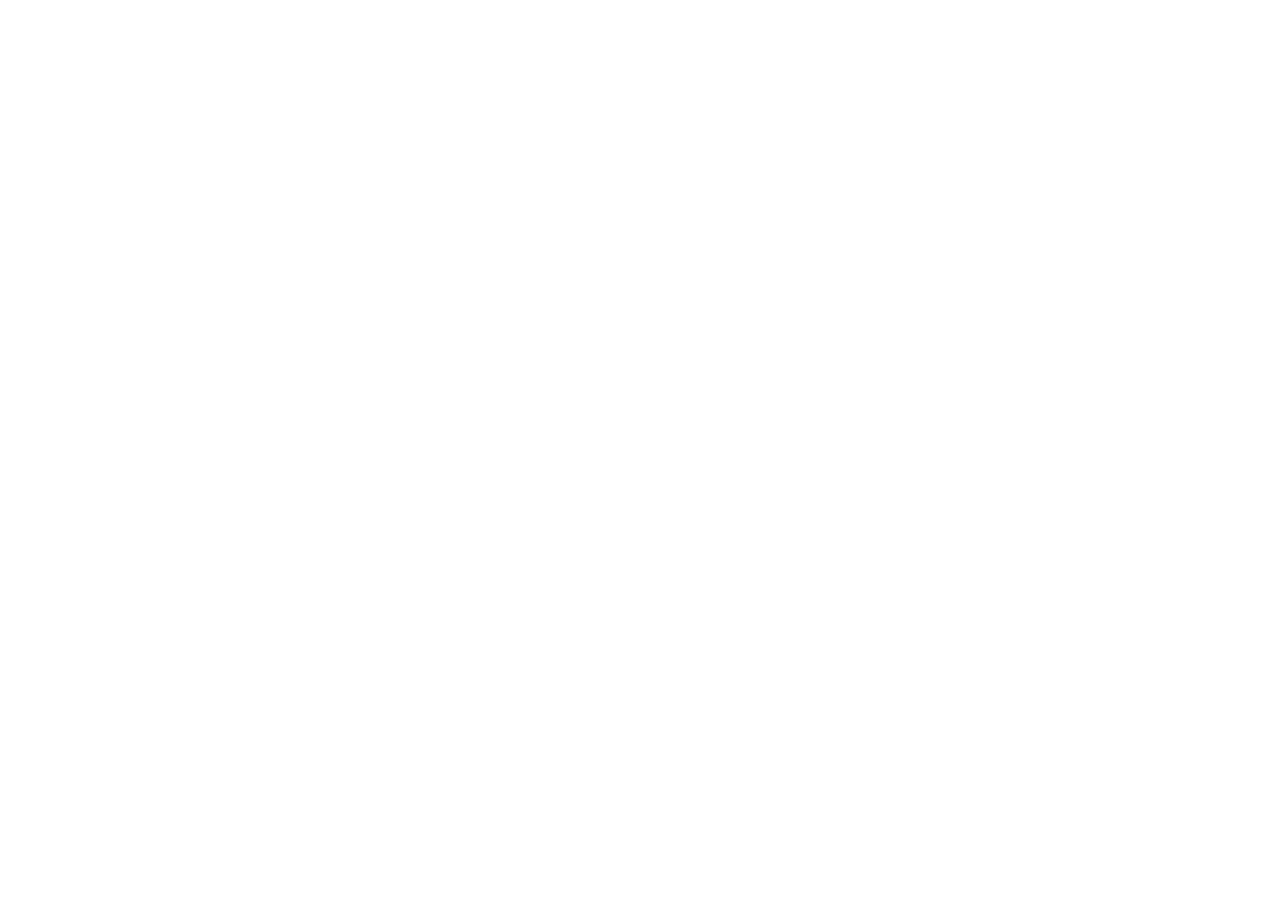
==== clients.html @ a1cd2aa8 "Добавлены классы для элементов в html структуре" ====
<!DOCTYPE html>
<html lang="en">
<head>
    <meta charset="UTF-8">
    <title>Title</title>

    <link rel="stylesheet" href="fonts/stylesheet.css">
    <link rel="stylesheet" href="fonts/icomoon/style.css">
    <link rel="stylesheet" href="css/style.css">
</head>
<body>

</body>
</html>
---- fonts/stylesheet.css ----
@font-face {
    font-family: 'Open Sans';
    src: url('OpenSans-Italic.eot');
    src: url('OpenSans-Italic.eot?#iefix') format('embedded-opentype'),
        url('OpenSans-Italic.woff') format('woff'),
        url('OpenSans-Italic.ttf') format('truetype'),
        url('OpenSans-Italic.svg#OpenSans-Italic') format('svg');
    font-weight: normal;
    font-style: italic;
}

@font-face {
    font-family: 'Open Sans';
    src: url('OpenSans-Semibold.eot');
    src: url('OpenSans-Semibold.eot?#iefix') format('embedded-opentype'),
        url('OpenSans-Semibold.woff') format('woff'),
        url('OpenSans-Semibold.ttf') format('truetype'),
        url('OpenSans-Semibold.svg#OpenSans-Semibold') format('svg');
    font-weight: 600;
    font-style: normal;
}

@font-face {
    font-family: 'Open Sans';
    src: url('OpenSans-Bold.eot');
    src: url('OpenSans-Bold.eot?#iefix') format('embedded-opentype'),
        url('OpenSans-Bold.woff') format('woff'),
        url('OpenSans-Bold.ttf') format('truetype'),
        url('OpenSans-Bold.svg#OpenSans-Bold') format('svg');
    font-weight: bold;
    font-style: normal;
}

@font-face {
    font-family: 'Open Sans';
    src: url('OpenSans.eot');
    src: url('OpenSans.eot?#iefix') format('embedded-opentype'),
        url('OpenSans.woff') format('woff'),
        url('OpenSans.ttf') format('truetype'),
        url('OpenSans.svg#OpenSans') format('svg');
    font-weight: normal;
    font-style: normal;
}
---- fonts/icomoon/style.css ----
@font-face {
  font-family: 'icomoon';
  src:  url('fonts/icomoon.eot?gb88lq');
  src:  url('fonts/icomoon.eot?gb88lq#iefix') format('embedded-opentype'),
    url('fonts/icomoon.ttf?gb88lq') format('truetype'),
    url('fonts/icomoon.woff?gb88lq') format('woff'),
    url('fonts/icomoon.svg?gb88lq#icomoon') format('svg');
  font-weight: normal;
  font-style: normal;
}

[class^="icon-"], [class*=" icon-"] {
  /* use !important to prevent issues with browser extensions that change fonts */
  font-family: 'icomoon' !important;
  speak: none;
  font-style: normal;
  font-weight: normal;
  font-variant: normal;
  text-transform: none;
  line-height: 1;

  /* Better Font Rendering =========== */
  -webkit-font-smoothing: antialiased;
  -moz-osx-font-smoothing: grayscale;
}

.icon-user:before {
  content: "\e900";
}
.icon-phone:before {
  content: "\e942";
}
.icon-facebook:before {
  content: "\ea91";
}
.icon-twitter:before {
  content: "\ea96";
}
.icon-vk:before {
  content: "\ea98";
}
---- css/style.css ----
* {
    box-sizing: border-box;
}

body {
    margin: 0 auto;
    font-family: "Open Sans";
}

h1, h2, h3, h4, h5, h6, p{
    margin: 0;
}

ul{
    margin: 0;
    padding: 0;
    list-style-type: none;
}

.container{
    width: 1010px;
    margin: 0 auto;
    padding: 0 15px;
}
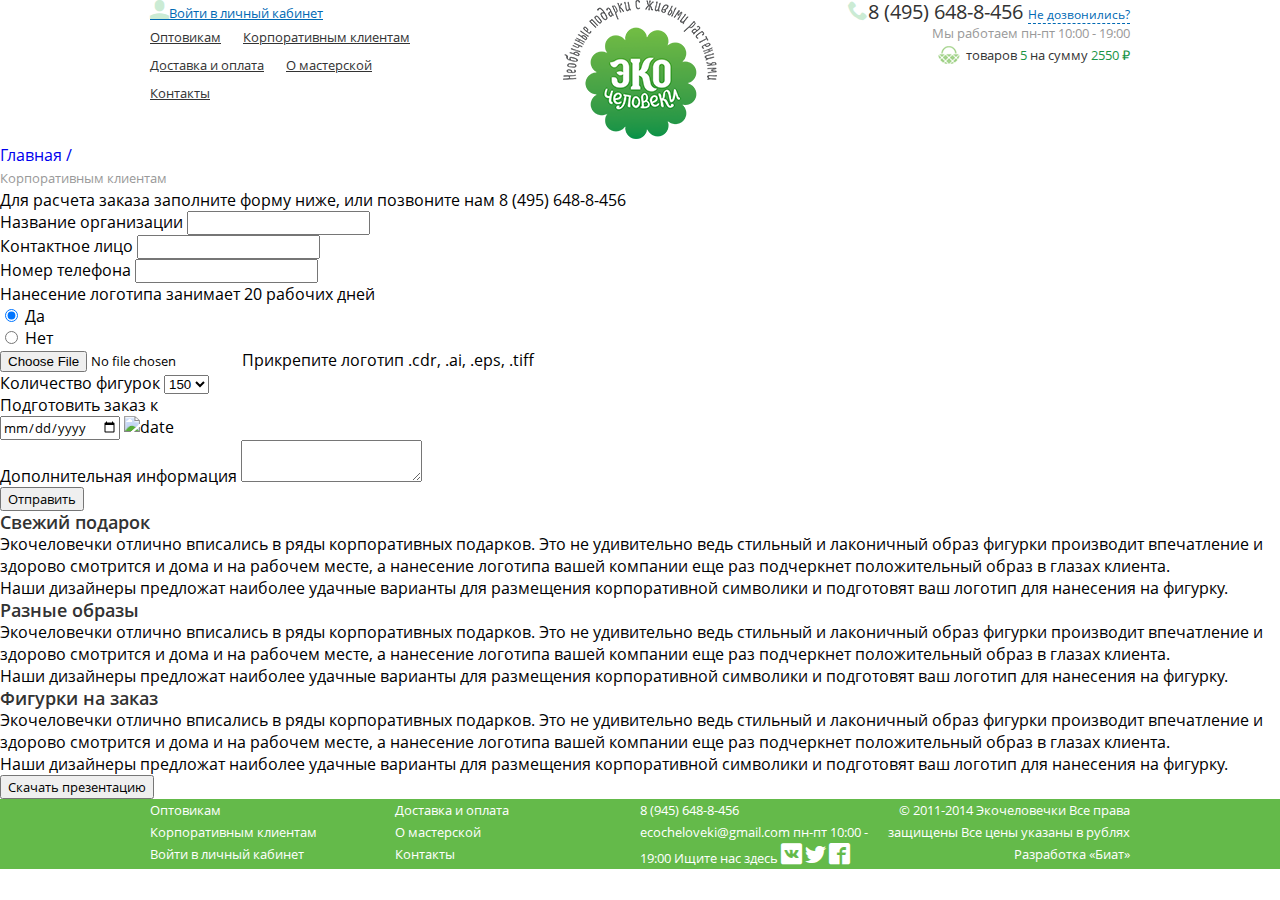
==== commit 0fa7544f: "Создал html-структуру для страниц order.html и client.html" ====
--- a/clients.html
+++ b/clients.html
@@ -9,6 +9,167 @@
     <link rel="stylesheet" href="css/style.css">
 </head>
 <body>
-
+<header>
+    <div class="container">
+        <div class="table">
+            <div class="left">
+                <a href="#" class="login"><span class="icon-user"></span>Войти в личный кабинет</a>
+                <ul class="menu">
+                    <li><a href="#">Оптовикам</a></li>
+                    <li><a href="#">Корпоративным клиентам</a></li>
+                    <li><a href="#">Доставка и оплата</a></li>
+                    <li><a href="#">О мастерской</a></li>
+                    <li><a href="#">Контакты</a></li>
+                </ul>
+            </div>
+            <div class="logo invisLink">
+                <img src="img/png/logo.png" alt="#">
+                <a href="#">Главная</a>
+            </div>
+            <div class="right">
+                <a href="tel:8(495)648-8-456" class="phone">
+                    <span class="icon-phone"></span>8 (495) 648-8-456
+                </a>
+                <a href="#" class="callback">Не дозвонились?</a>
+                <p class="timing"> Мы работаем пн-пт
+                    10:00 - 19:00
+                </p>
+                <a href="#" class="basket" style="background-image: url(img/png/basket_small.png);">товаров
+                    <span>5</span> на сумму <span>2550 ₽</span></a>
+            </div>
+        </div>
+    </div>
+</header>
+<div class="content">
+    <ul class="breadcrumbs">
+        <li><a href="#">Главная / </a></li>
+        <li><span>Корпоративным клиентам</span></li>
+    </ul>
+    <div class="clientWrap cfix">
+        <div class="left">
+            <p>Для расчета заказа заполните форму ниже,
+                или позвоните нам 8 (495) 648-8-456</p>
+            <div class="formClient">
+                <form action="#">
+                    <div>
+                        <label for="orgName">Название организации</label>
+                        <input type="text" name="orgName" id="orgName">
+                    </div>
+                    <div>
+                        <label for="contact">Контактное лицо</label>
+                        <input type="text" name="contact" id="contact">
+                    </div>
+                    <div>
+                        <label for="phoneNum">Номер телефона</label>
+                        <input type="text" name="phoneNum" id="phoneNum">
+                    </div>
+                    <div class="cfix">
+                        <div>
+                            <span>Нанесение логотипа</span>
+                            <span>занимает 20 рабочих дней</span>
+                        </div>
+                        <ul>
+                            <li>
+                                <input class="radioBtn" type="radio" name="logoOn" id="logoOn1" checked>
+                                <label for="logoOn1">Да</label>
+                            </li>
+                            <li>
+                                <input class="radioBtn" type="radio" name="logoOn" id="logoOn2">
+                                <label for="logoOn2">Нет</label>
+                            </li>
+                        </ul>
+                        <div>
+                            <input type="file" name="addLogo" id="addLogo">
+                            <label for="addLogo">Прикрепите логотип</label>
+                            <span class="signature">.cdr, .ai, .eps, .tiff</span>
+                        </div>
+                        <div>
+                            <label for="howMuch">Количество фигурок</label>
+                            <select name="howMuch" id="howMuch">
+                                <option value="150">150</option>
+                            </select>
+                        </div>
+                        <div>
+                            <label for="date">Подготовить заказ к</label>
+                            <div>
+                                <input type="date" name="date" id="date">
+                                <img src="" alt="date">
+                            </div>
+                        </div>
+                        <div>
+                            <label for="moreInfo">Дополнительная информация</label>
+                            <textarea name="moreInfo" id="moreInfo"></textarea>
+                        </div>
+                        <button>Отправить</button>
+                    </div>
+                </form>
+            </div>
+        </div>
+        <div class="right">
+            <div>
+                <h3>Свежий подарок</h3>
+                <p>Экочеловечки отлично вписались в ряды корпоративных подарков. Это не удивительно ведь стильный и
+                    лаконичный образ фигурки производит впечатление и здорово смотрится и дома и на рабочем месте, а
+                    нанесение логотипа вашей компании еще раз подчеркнет положительный образ в глазах клиента.</p>
+                <p>Наши дизайнеры предложат наиболее удачные варианты для размещения корпоративной символики и
+                    подготовят ваш логотип для нанесения на фигурку.</p>
+            </div>
+            <div>
+                <h3>Разные образы</h3>
+                <p>Экочеловечки отлично вписались в ряды корпоративных подарков. Это не удивительно ведь стильный и
+                    лаконичный образ фигурки производит впечатление и здорово смотрится и дома и на рабочем месте, а
+                    нанесение логотипа вашей компании еще раз подчеркнет положительный образ в глазах клиента.</p>
+                <p>Наши дизайнеры предложат наиболее удачные варианты для размещения корпоративной символики и
+                    подготовят ваш логотип для нанесения на фигурку.</p>
+            </div>
+            <div>
+                <h3>Фигурки на заказ</h3>
+                <p>Экочеловечки отлично вписались в ряды корпоративных подарков. Это не удивительно ведь стильный и
+                    лаконичный образ фигурки производит впечатление и здорово смотрится и дома и на рабочем месте, а
+                    нанесение логотипа вашей компании еще раз подчеркнет положительный образ в глазах клиента.</p>
+                <p>Наши дизайнеры предложат наиболее удачные варианты для размещения корпоративной символики и
+                    подготовят ваш логотип для нанесения на фигурку.</p>
+            </div>
+            <button>Скачать презентацию</button>
+        </div>
+    </div>
+</div>
+<footer>
+    <div class="container">
+        <div class="footWrap clear">
+            <ul class="footMenu clear">
+                <li class="col">
+                    <ul>
+                        <li><a href="#">Оптовикам</a></li>
+                        <li><a href="#">Корпоративным клиентам</a></li>
+                        <li><a href="#">Войти в личный кабинет</a></li>
+                    </ul>
+                </li>
+                <li class="col">
+                    <ul>
+                        <li><a href="#">Доставка и оплата</a></li>
+                        <li><a href="#">О мастерской</a></li>
+                        <li><a href="#">Контакты</a></li>
+                    </ul>
+                </li>
+            </ul>
+            <div class="contacts">
+                <a href="tel:8(495)648-8-456">8 (945) 648-8-456</a>
+                <a href="mailto:ecocheloveki@gmail.com">ecocheloveki@gmail.com</a>
+                <span>пн-пт 10:00 - 19:00</span>
+                <span>Ищите нас здесь</span>
+                <a href="#" class="icon-vk socLink"></a>
+                <a href="#" class="icon-twitter socLink"></a>
+                <a href="#" class="icon-facebook socLink"></a>
+            </div>
+            <div class="copyright">
+                <span>© 2011-2014 Экочеловечки</span>
+                <span>Все права защищены</span>
+                <span>Все цены указаны в рублях</span>
+                <span>Разработка <a href="#">«Биат»</a></span>
+            </div>
+        </div>
+    </div>
+</footer>
 </body>
 </html>--- a/css/style.css
+++ b/css/style.css
@@ -4,6 +4,10 @@
 
 body {
     margin: 0 auto;
+    font-family: "Open Sans";
+}
+
+input, textarea, button{
     font-family: "Open Sans";
 }
 
@@ -21,4 +25,471 @@
     width: 1010px;
     margin: 0 auto;
     padding: 0 15px;
-}+}
+
+.invisLink{
+    position: relative;
+    z-index: 1;
+}
+
+.invisLink > a{
+    display: block;
+    position: absolute;
+    left: 0px;
+    top: 0px;
+    width: 100%;
+    height: 100%;
+    z-index: 7;
+    overflow: hidden;
+    text-indent: 200%;
+    white-space: nowrap;
+}
+
+.clear::after{
+    content: "";
+    display: block;
+    clear: both;
+}
+
+header .table{
+    display: table;
+    width: 100%;
+}
+
+header .left,
+header .logo,
+header .right{
+    display: table-cell;
+    width: 33.3333%;
+    vertical-align: top;
+}
+
+header .left{
+    text-align: left;
+    padding-right: 20px;
+}
+
+header .logo{
+    text-align: center;
+}
+
+header .right{
+    text-align: right;
+}
+
+
+header .login{
+    font-size: 13px;
+    line-height: 19px;
+    color: #0069b4;
+}
+
+header .menu a{
+    font-size: 13px;
+    line-height: 28px;
+    color: #333333;
+}
+
+header .menu li{
+    display: inline-block;
+    margin-right: 18px;
+}
+
+header .phone{
+    font-size: 20px;
+    line-height: 20px;
+    color: #333333;
+    text-decoration: none;
+}
+
+header .callback{
+    font-size: 12px;
+    line-height: 16px;
+    text-decoration: none;
+    color: #0069b4;
+    border-bottom: 1px dashed #0069b4;
+}
+
+header p.timing{
+    font-size: 13px;
+    line-height: 19px;
+    color: #999999;
+}
+
+header .basket{
+    font-size: 13px;
+    line-height: 22px;
+    color: #333333;
+    text-decoration: none;
+    display: inline-block;
+    padding-left: 28px;
+    background-repeat: no-repeat;
+    background-position: left center;
+}
+
+header .basket span{
+    color: #1a9547;
+}
+
+header [class*="icon"]{
+    color: #cbebd4;
+}
+
+header .login [class*="icon"]{
+    font-size: 19px;
+}
+
+header .phone [class*="icon"]{
+    font-size: 20px;
+}
+
+.sale{
+    height: 360px;
+    width: 305px;
+}
+
+.slider{
+    height: 360px;
+    width: 640px;
+}
+
+.banner > div{
+    background-repeat: no-repeat;
+    background-size: cover;
+    background-position: center;
+}
+
+.advantages{
+    width: calc(100% - 320px);
+    float: left;
+}
+
+.banner{
+    display: flex;
+    justify-content: space-between;
+}
+
+.advantages .item{
+    width: 25%;
+    float: left;
+}
+
+.advantages .item span{
+    font-size: 14px;
+    font-weight: bold;
+    line-height: 17px;
+    color: #333333;
+    display: block;
+}
+
+.advantages .item p{
+    font-size: 12px;
+    line-height: 14px;
+    color: #666666;
+}
+
+.subscribe{
+    background-color: #64b94a;
+    width: 320px;
+    float: left;
+    padding: 20px;
+}
+
+.subscribe label{
+    font-size: 16px;
+    color: #ffffff;
+}
+
+.subscribe input{
+    font-size: 13px;
+    line-height: 37px;
+    color: #999999;
+    width: 100%;
+    border: none;
+}
+
+.subscribe button{
+    font-size: 13px;
+    line-height: 37px;
+    text-align: center;
+    width: 190px;
+    background-color: #259c47;
+    color: #ffffff;
+    border: none;
+    vertical-align: middle;
+    display: table-cell;
+}
+
+.subscribe .wrap span{
+    font-size: 12px;
+    color: rgba(255,255,255,0.5);
+    display: table-cell;
+    vertical-align: middle;
+    padding-left: 17px;
+}
+
+.subscribe .wrap{
+    display: table;
+    width: 100%;
+}
+
+.filter li{
+    font-size: 13px;
+    line-height: 16px;
+    border-bottom: 1px dashed #666666;
+    display: inline-block;
+}
+
+.filter li + li{
+    margin-left: 20px;
+}
+
+.filter li a{
+    text-decoration: none;
+    color: #666666;
+}
+
+.cards{
+    display: grid;
+    grid-template-columns: repeat(4, 1fr);
+    grid-gap: 30px;
+}
+
+.card{
+    position: relative;
+    border-bottom: 1px solid #e4e4e4;
+}
+
+.status{
+    position: absolute;
+    display: block;
+    top: -3px;
+    left: -3px;
+    width: 43px;
+    font-size: 13px;
+    line-height: 20px;
+    text-align: center;
+}
+
+.status.hit{
+    background-color: #6eddcc;
+}
+
+.status.discount{
+    background-color: #ffed03;
+}
+
+.status.new{
+    background-color: #78ec71;
+}
+
+.card .img{
+    width: 220px;
+    height: 220px;
+    -webkit-background-size: cover;
+    background-size: cover;
+    background-repeat: no-repeat;
+    background-position: center;
+}
+
+.card .title{
+    font-size: 15px;
+    line-height: 22px;
+    color: #333333;
+    display: block;
+}
+
+.card .content{
+    min-height: 110px;
+    position: relative;
+}
+
+.card .content .buy{
+    position: absolute;
+    bottom: 10px;
+    left: 0px;
+    width: 100%;
+}
+
+.card a{
+    font-size: 15px;
+    line-height: 22px;
+    color: #0069b4;
+}
+
+.card .price{
+    font-size: 20px;
+    font-weight: 600;
+    line-height: 30px;
+    color: #333333;
+    display: inline-block;
+    vertical-align: top;
+}
+
+.card .price .old{
+    font-size: 14px;
+    font-weight: normal;
+    line-height: 25px;
+    text-decoration: line-through;
+    color: #666666;
+    display: inline-block;
+    vertical-align: top;
+}
+
+.card button{
+    font-size: 14px;
+    line-height: 32px;
+    text-align: center;
+    color: #ffffff;
+    width: 100px;
+    background-color: #ff7200;
+    border: none;
+    display: block;
+    float: right;
+}
+
+.widgets h1{
+    font-size: 18px;
+    font-weight: 600;
+    line-height: 22px;
+    text-align: center;
+    color: #666666;
+}
+
+.widgets .wrap{
+    display: flex;
+    justify-content: space-between;
+}
+
+.socialItem:first-child,
+.socialItem:last-child{
+    width: 290px;
+    height: 400px;
+}
+
+.socialItem:nth-child(2){
+    width: 350px;
+    height: 400px;
+}
+
+.socialItem{
+    -webkit-background-size: cover;
+    background-size: cover;
+    background-repeat: no-repeat;
+    background-position: center;
+}
+
+.info .tabs li{
+    display: inline-block;
+    padding: 0px 15px;
+}
+
+.tabs li a{
+    font-size: 14px;
+    text-decoration: none;
+    line-height: 45px;
+    color: #999999;
+}
+
+.info .content{
+    font-size: 12px;
+    line-height: 18px;
+    color: #333333;
+}
+
+.info .title{
+    text-transform: uppercase;
+}
+
+footer{
+    font-size: 13px;
+    line-height: 22px;
+    color: #ffffff;
+    background-color: #64ba4a;
+}
+
+footer .footMenu{
+    width: 50%;
+    float: left;
+}
+
+.footMenu .col{
+    width: 50%;
+    float: left;
+}
+
+footer .contacts{
+    width: 25%;
+    float: left;
+}
+
+footer .copyright{
+    width: 25%;
+    float: left;
+    text-align: right;
+}
+
+footer a{
+    text-decoration: none;
+    color: #ffffff;
+}
+
+footer a.socLink{
+    font-size: 21px;
+}
+
+.content .breadcrumbs span{
+    font-size: 13px;
+    line-height: 22px;
+    color: #999999;
+    font-weight: normal;
+}
+
+.content .breadcrumbs a{
+    text-decoration: none;
+}
+
+.content h2{
+    font-size: 25px;
+    line-height: 22px;
+    font-weight: 600;
+    color: #333333;
+}
+
+.content h3{
+    font-size: 18px;
+    line-height: 22px;
+    font-weight: 600;
+    color: #333333;
+}
+
+.content > span{
+    font-size: 12px;
+    line-height: 22px;
+    font-weight: normal;
+    color: #aaaaaa;
+}
+
+.content > p{
+    font-size: 13px;
+    line-height: 19px;
+    font-weight: normal;
+    color: #333333;
+}
+
+.content > a{
+    font-size: 13px;
+    line-height: 22px;
+    color: #0069b4;
+}
+
+.content .field{
+    width: 980px;
+    height: 210px;
+    -webkit-background-size: cover;
+    background-size: cover;
+    background-repeat: no-repeat;
+    background-position: center;
+    background-color: #b3b3b3;
+}
+
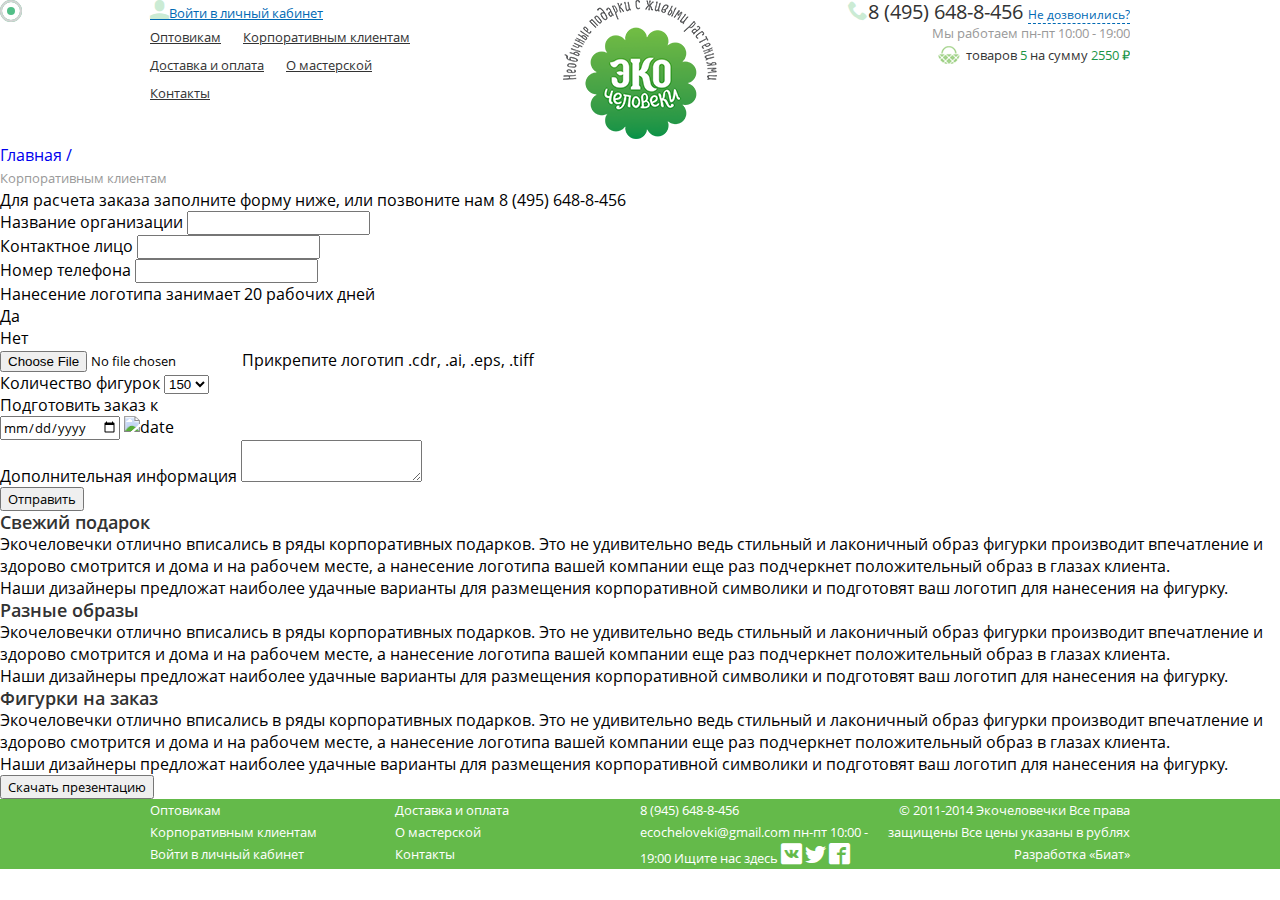
==== commit d691a0e1: "Подключили файл JS" ====
--- a/clients.html
+++ b/clients.html
@@ -7,6 +7,9 @@
     <link rel="stylesheet" href="fonts/stylesheet.css">
     <link rel="stylesheet" href="fonts/icomoon/style.css">
     <link rel="stylesheet" href="css/style.css">
+
+    <script type="text/javascript" src="JS/jquery-3.3.1.min.js"></script>
+    <script type="text/javascript" src="JS/script.js"></script>
 </head>
 <body>
 <header>
--- a/css/style.css
+++ b/css/style.css
@@ -1,4 +1,6 @@
-* {
+*,
+*::before,
+*::after{
     box-sizing: border-box;
 }
 
@@ -45,6 +47,10 @@
     white-space: nowrap;
 }
 
+a:hover{
+    text-decoration: none;
+}
+
 .clear::after{
     content: "";
     display: block;
@@ -100,6 +106,15 @@
     line-height: 20px;
     color: #333333;
     text-decoration: none;
+    -webkit-transition: all 0.3s;
+    -moz-transition: all 0.3s;
+    -ms-transition: all 0.3s;
+    -o-transition: all 0.3s;
+    transition: all 0.3s;
+}
+
+header .phone:hover{
+    color: #1a9547;
 }
 
 header .callback{
@@ -108,6 +123,15 @@
     text-decoration: none;
     color: #0069b4;
     border-bottom: 1px dashed #0069b4;
+    -webkit-transition: all 0.3s;
+    -moz-transition: all 0.3s;
+    -ms-transition: all 0.3s;
+    -o-transition: all 0.3s;
+    transition: all 0.3s;
+}
+
+header .callback:hover{
+    border-bottom: 1px dashed transparent;
 }
 
 header p.timing{
@@ -125,6 +149,15 @@
     padding-left: 28px;
     background-repeat: no-repeat;
     background-position: left center;
+    -webkit-transition: all 0.3s;
+    -moz-transition: all 0.3s;
+    -ms-transition: all 0.3s;
+    -o-transition: all 0.3s;
+    transition: all 0.3s;
+}
+
+a.basket:hover{
+    color: #1a9547;
 }
 
 header .basket span{
@@ -206,6 +239,13 @@
     color: #999999;
     width: 100%;
     border: none;
+    padding-left: 10px;
+}
+
+.subscribe input::placeholder{
+    font-size: 13px;
+    line-height: 37px;
+    color: #999999;
 }
 
 .subscribe button{
@@ -238,6 +278,15 @@
     line-height: 16px;
     border-bottom: 1px dashed #666666;
     display: inline-block;
+    -webkit-transition: all 0.3s;
+    -moz-transition: all 0.3s;
+    -ms-transition: all 0.3s;
+    -o-transition: all 0.3s;
+    transition: all 0.3s;
+}
+
+.filter li:hover{
+    border-bottom: 1px dashed transparent;
 }
 
 .filter li + li{
@@ -399,6 +448,23 @@
 
 .info .title{
     text-transform: uppercase;
+    position: relative;
+    padding-left: 25px;
+    display: block;
+}
+
+.info .title::before{
+    content: "";
+    display: block;
+    width: 0px;
+    height: 0px;
+    border-top: 5px solid #333333;
+    border-left: 6px solid transparent;
+    border-right: 6px solid transparent;
+    position: absolute;
+    left: 0px;
+    top: 50%;
+    margin-top: -3px;
 }
 
 footer{
@@ -493,3 +559,166 @@
     background-color: #b3b3b3;
 }
 
+/*страница с оформлением заказа*/
+
+.orderList li{
+    padding-left: 40px;
+}
+
+.orderList label{
+    position: relative;
+    padding-left: 40px;
+    margin-left: -40px;
+    font-size: 13px;
+    line-height: 19px;
+    color: #333333;
+}
+
+.radioBtn{
+    display: none;
+}
+
+.radioBtn:not(checked) + label::before{
+    content: "";
+    display: block;
+    position: absolute;
+    top: 0;
+    left: 0;
+    width: 22px;
+    height: 22px;
+    border: 2px solid #d4d4d4;
+    border-radius: 50%;
+    transition: all 0.3s;
+}
+
+.radioBtn:not(checked) + label::after{
+    content: "";
+    display: block;
+    position: absolute;
+    top: 7px;
+    left: 7px;
+    width: 8px;
+    height: 8px;
+    background-color: #51bf87;
+    border-radius: 50%;
+    opacity: 0;
+    transition: all 0.3s;
+}
+
+.radioBtn:checked + label::before{
+    border-color: #51bf87;
+}
+
+.radioBtn:checked + label::after{
+    opacity: 1;
+}
+
+.radioBtn + label{
+    cursor: pointer;
+}
+
+@media (max-width: 1199px) {
+    .container{
+        width: 980px;
+    }
+
+    .sale{
+        height: 350px;
+        width: 295px;
+    }
+
+    .slider{
+        height: 350px;
+        width: 620px;
+    }
+
+    .subscribe{
+        width: 300px;
+    }
+
+    .advantages{
+        width: calc(100% - 300px);
+    }
+
+    .widgets{
+        display: none;
+    }
+
+    .cards{
+        display: flex;
+        flex-wrap: wrap;
+        justify-content: space-between;
+    }
+
+    .card{
+        flex: 0 0 250px;
+    }
+
+}
+
+@media (max-width: 991px) {
+    .container{
+        width: 780px;
+    }
+}
+
+@media (max-width: 767px) {
+    .container{
+        width: 100%;
+    }
+
+    header{
+        width: 100%;
+        height: 115px;
+        background-color: #63ba49;
+    }
+
+    header .left{
+        display: none;
+    }
+
+    header .logo img{
+        display: none;
+    }
+
+    header .logo{
+        background-image: url("../img/png/logo_mobile.png");
+    }
+
+    header .right{
+        display: none;
+    }
+
+    .banner{
+        display: none;
+    }
+
+    .advSab{
+        display: none;
+    }
+
+    .cards{
+        display: flex;
+        flex-wrap: wrap;
+        flex-direction: column;
+        justify-content: center;
+    }
+
+    .card{
+        display: block;
+        flex: 0 0 250px;
+    }
+
+    .widgets{
+        display: none;
+    }
+
+    .info{
+        display: none;
+    }
+
+    .accordion{
+        display: none;
+    }
+
+}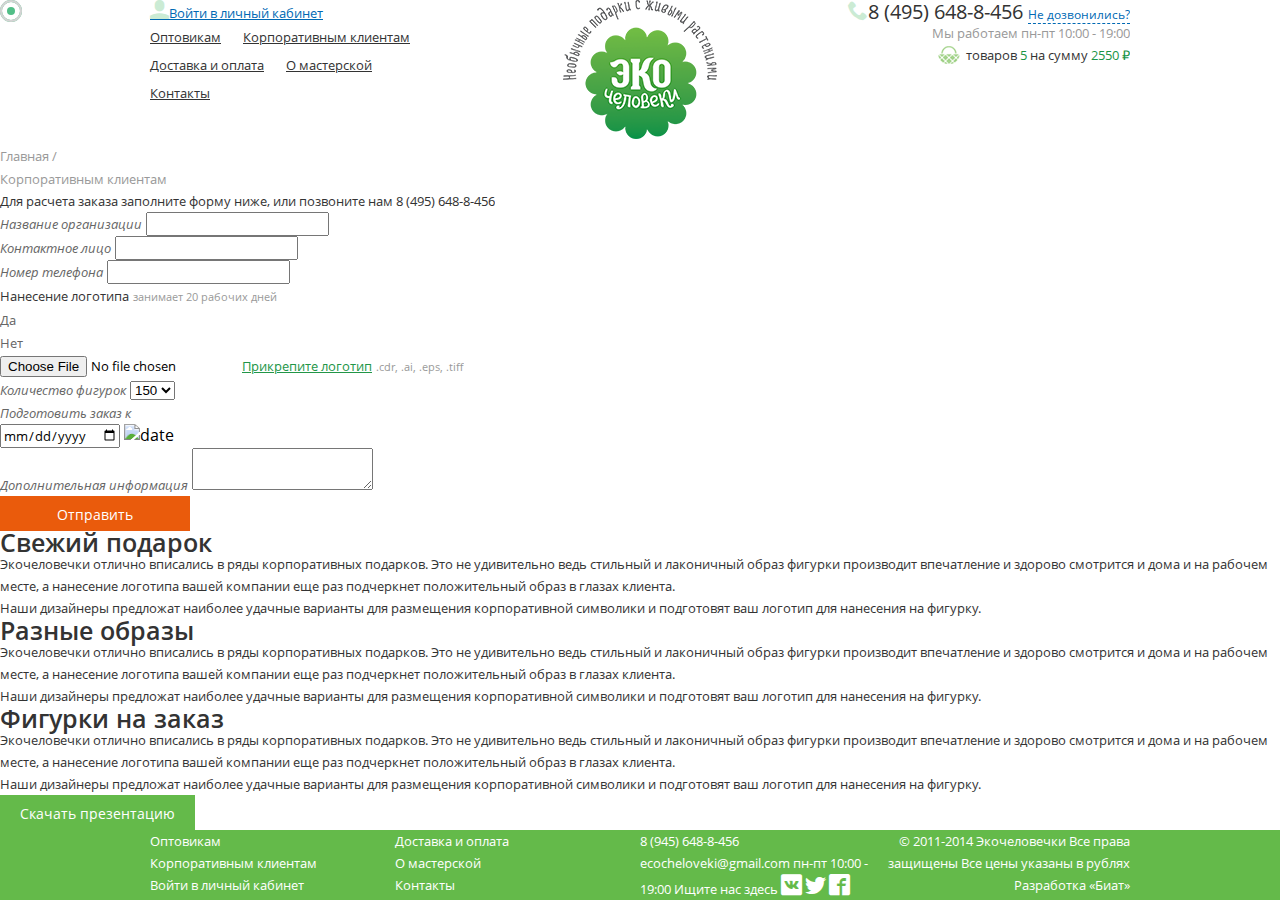
==== commit ebc7cca0: "Завершил стилизацию шрифтов" ====
--- a/clients.html
+++ b/clients.html
@@ -96,7 +96,7 @@
                             <label for="date">Подготовить заказ к</label>
                             <div>
                                 <input type="date" name="date" id="date">
-                                <img src="" alt="date">
+                                <img src="#" alt="date">
                             </div>
                         </div>
                         <div>
--- a/css/style.css
+++ b/css/style.css
@@ -561,6 +561,76 @@
 
 /*страница с оформлением заказа*/
 
+.content .breadcrumbs span{
+    font-size: 13px;
+    line-height: 22px;
+    color: #999999;
+    font-weight: normal;
+}
+
+.content .breadcrumbs a{
+    text-decoration: none;
+    font-size: 13px;
+    line-height: 22px;
+    color: #999999;
+    font-weight: normal;
+}
+
+.content h2{
+    font-size: 25px;
+    line-height: 22px;
+    color: #333333;
+    font-weight: 500;
+}
+
+.formBlock label{
+    font-size: 13px;
+    line-height: 22px;
+    color: #666666;
+    font-weight: 400;
+    font-style: italic;
+}
+
+.formBlock .selectB1 option{
+    font-size: 13px;
+    line-height: 22px;
+    color: #333333;
+    font-weight: 400;
+}
+
+.formBlock > span{
+    font-size: 15px;
+    line-height: 22px;
+    color: #333333;
+    font-weight: 600;
+}
+
+.formBlock .orderList label{
+    font-size: 13px;
+    line-height: 19px;
+    color: #333333;
+    font-weight: 400;
+    font-style: normal;
+}
+
+.formBlock .orderList p{
+    font-size: 12px;
+    line-height: 18px;
+    color: #666666;
+    font-weight: 400;
+}
+
+.formBlock .orderList span{
+    font-size: 12px;
+    line-height: 18px;
+    color: #f26522;
+    font-weight: 400;
+}
+
+.formBlock label span{
+    color: #f26522;
+}
+
 .orderList li{
     padding-left: 40px;
 }
@@ -617,6 +687,109 @@
     cursor: pointer;
 }
 
+form button{
+    font-size: 14px;
+    line-height: 35px;
+    color: #ffffff;
+    font-weight: 400;
+    height: 35px;
+    width: 190px;
+    background-color: #ea5b0c;
+    border: none;
+}
+
+/*страница корпоративным клиентам*/
+
+.clientWrap p{
+    font-size: 13px;
+    line-height: 22px;
+    color: #333333;
+    font-weight: 400;
+}
+
+.clientWrap .formClient label{
+    font-style: italic;
+    font-size: 13px;
+    line-height: 22px;
+    color: #666666;
+    font-weight: 400;
+}
+
+.formClient .cfix div span:first-child{
+    font-size: 13px;
+    line-height: 22px;
+    color: #333333;
+    font-weight: 400;
+    font-style: normal;
+}
+
+.formClient .cfix div span:last-child{
+    font-size: 11px;
+    line-height: 22px;
+    color: #999999;
+    font-weight: 400;
+    font-style: normal;
+}
+
+.formClient .cfix ul label{
+    font-style: normal;
+}
+
+.formClient .cfix div:nth-child(3) label{
+    font-size: 13px;
+    line-height: 22px;
+    color: #229647;
+    font-weight: 400;
+    font-style: normal;
+    text-decoration: underline;
+}
+
+.clientWrap .right h3{
+     font-size: 25px;
+     line-height: 22px;
+     color: #333333;
+     font-weight: 600;
+ }
+
+.clientWrap .right p{
+    font-size: 13px;
+    line-height: 22px;
+    color: #333333;
+    font-weight: 400;
+}
+
+.clientWrap .right button{
+    font-size: 14px;
+    line-height: 35px;
+    color: #ffffff;
+    font-weight: 400;
+    height: 35px;
+    width: 195px;
+    background-color: rgb(100, 186, 74);
+    border: none;
+}
+
+
+
+
+
+
+
+
+
+
+
+
+
+
+
+
+
+
+
+
+/*Адаптация страниц*/
+
 @media (max-width: 1199px) {
     .container{
         width: 980px;
@@ -721,4 +894,4 @@
         display: none;
     }
 
-}+}
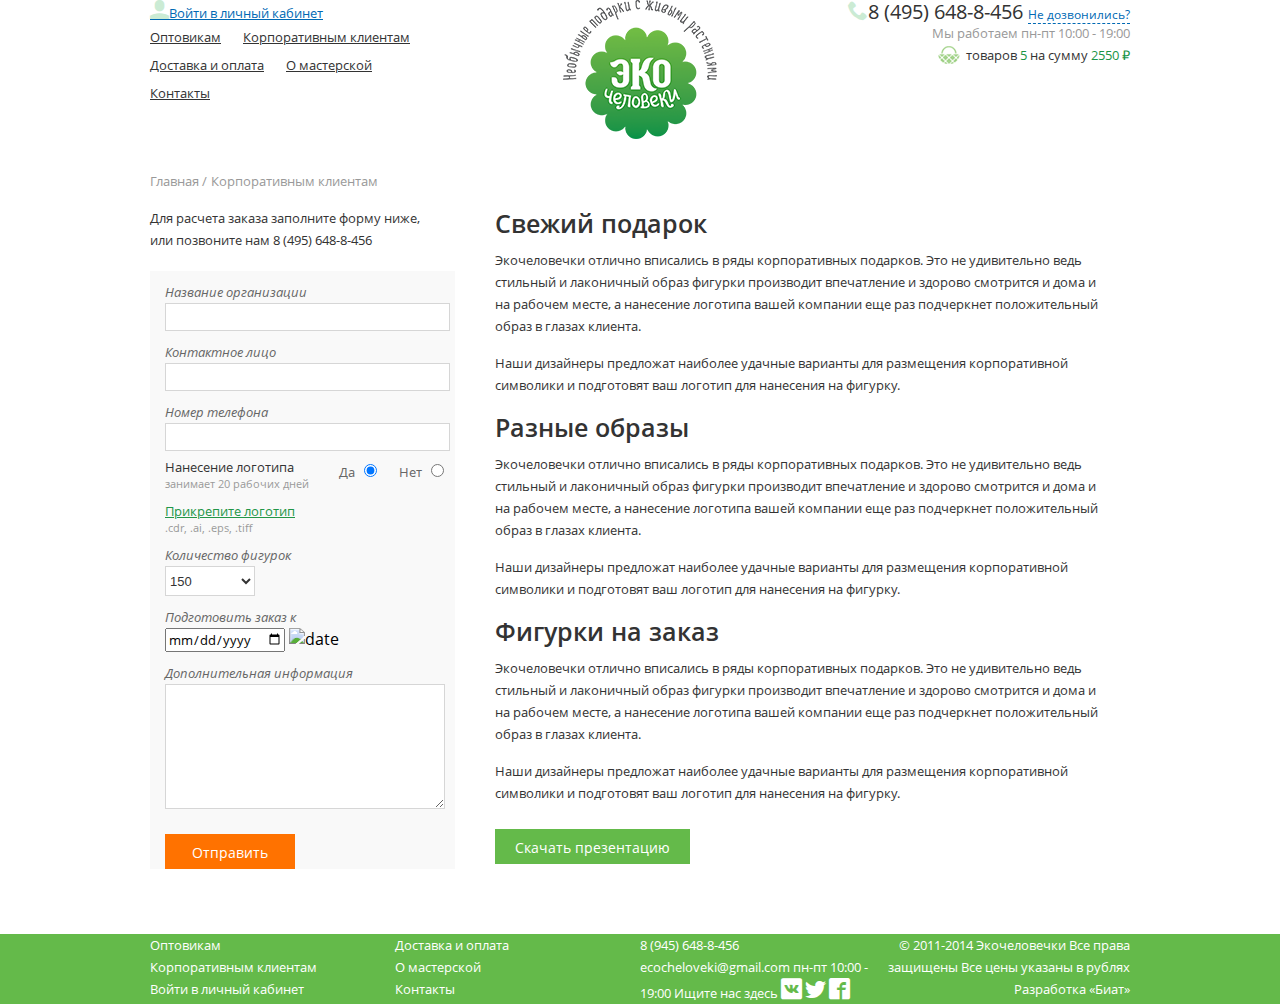
==== commit ed200c21: "Завершил позиционирование всех страниц" ====
--- a/clients.html
+++ b/clients.html
@@ -43,97 +43,103 @@
         </div>
     </div>
 </header>
-<div class="content">
-    <ul class="breadcrumbs">
-        <li><a href="#">Главная / </a></li>
-        <li><span>Корпоративным клиентам</span></li>
-    </ul>
-    <div class="clientWrap cfix">
-        <div class="left">
-            <p>Для расчета заказа заполните форму ниже,
-                или позвоните нам 8 (495) 648-8-456</p>
-            <div class="formClient">
-                <form action="#">
-                    <div>
-                        <label for="orgName">Название организации</label>
-                        <input type="text" name="orgName" id="orgName">
-                    </div>
-                    <div>
-                        <label for="contact">Контактное лицо</label>
-                        <input type="text" name="contact" id="contact">
-                    </div>
-                    <div>
-                        <label for="phoneNum">Номер телефона</label>
-                        <input type="text" name="phoneNum" id="phoneNum">
-                    </div>
-                    <div class="cfix">
-                        <div>
-                            <span>Нанесение логотипа</span>
-                            <span>занимает 20 рабочих дней</span>
-                        </div>
-                        <ul>
-                            <li>
-                                <input class="radioBtn" type="radio" name="logoOn" id="logoOn1" checked>
-                                <label for="logoOn1">Да</label>
-                            </li>
-                            <li>
-                                <input class="radioBtn" type="radio" name="logoOn" id="logoOn2">
-                                <label for="logoOn2">Нет</label>
-                            </li>
-                        </ul>
-                        <div>
-                            <input type="file" name="addLogo" id="addLogo">
-                            <label for="addLogo">Прикрепите логотип</label>
-                            <span class="signature">.cdr, .ai, .eps, .tiff</span>
+<div class="container">
+    <div class="content CLIENT">
+        <ul class="breadcrumbs">
+            <li><a href="#">Главная / </a></li>
+            <li><span>Корпоративным клиентам</span></li>
+        </ul>
+        <div class="clientWrap cfix clear">
+            <div class="left">
+                <p>Для расчета заказа заполните форму ниже,<br>
+                    или позвоните нам 8 (495) 648-8-456</p>
+                <div class="formClient">
+                    <form action="#">
+                        <div class="ORG">
+                            <label for="orgName">Название организации</label>
+                            <input type="text" name="orgName" id="orgName">
                         </div>
                         <div>
-                            <label for="howMuch">Количество фигурок</label>
-                            <select name="howMuch" id="howMuch">
-                                <option value="150">150</option>
-                            </select>
+                            <label for="contact">Контактное лицо</label>
+                            <input type="text" name="contact" id="contact">
                         </div>
                         <div>
-                            <label for="date">Подготовить заказ к</label>
+                            <label for="phoneNum">Номер телефона</label>
+                            <input type="text" name="phoneNum" id="phoneNum">
+                        </div>
+                        <div class="cfix">
+                            <div class="printLogo clear">
+                                <div>
+                                    <span>Нанесение логотипа</span>
+                                    <span>занимает 20 рабочих дней</span>
+                                </div>
+                                <div>
+                                    <ul>
+                                        <li>
+                                            <label for="logoOn1">Да</label>
+                                            <input class="radioBtn2" type="radio" name="logoOn" id="logoOn1" checked>
+                                        </li>
+                                        <li>
+                                            <label for="logoOn2">Нет</label>
+                                            <input class="radioBtn2" type="radio" name="logoOn" id="logoOn2">
+                                        </li>
+                                    </ul>
+                                </div>
+                            </div>
                             <div>
-                                <input type="date" name="date" id="date">
-                                <img src="#" alt="date">
+                                <input type="file" name="addLogo" id="addLogo">
+                                <label for="addLogo">Прикрепите логотип</label>
+                                <span class="signature">.cdr, .ai, .eps, .tiff</span>
                             </div>
+                            <div>
+                                <label for="howMuch">Количество фигурок</label>
+                                <select name="howMuch" id="howMuch">
+                                    <option value="150">150</option>
+                                </select>
+                            </div>
+                            <div>
+                                <label for="date">Подготовить заказ к</label>
+                                <div>
+                                    <input type="date" name="date" id="date">
+                                    <img src="#" alt="date">
+                                </div>
+                            </div>
+                            <div>
+                                <label for="moreInfo">Дополнительная информация</label>
+                                <textarea name="moreInfo" id="moreInfo"></textarea>
+                            </div>
+                            <button>Отправить</button>
                         </div>
-                        <div>
-                            <label for="moreInfo">Дополнительная информация</label>
-                            <textarea name="moreInfo" id="moreInfo"></textarea>
-                        </div>
-                        <button>Отправить</button>
-                    </div>
-                </form>
+                    </form>
+                </div>
             </div>
-        </div>
-        <div class="right">
-            <div>
-                <h3>Свежий подарок</h3>
-                <p>Экочеловечки отлично вписались в ряды корпоративных подарков. Это не удивительно ведь стильный и
-                    лаконичный образ фигурки производит впечатление и здорово смотрится и дома и на рабочем месте, а
-                    нанесение логотипа вашей компании еще раз подчеркнет положительный образ в глазах клиента.</p>
-                <p>Наши дизайнеры предложат наиболее удачные варианты для размещения корпоративной символики и
-                    подготовят ваш логотип для нанесения на фигурку.</p>
+            <div class="right">
+                <div>
+                    <h3>Свежий подарок</h3>
+                    <p>Экочеловечки отлично вписались в ряды корпоративных подарков. Это не удивительно ведь стильный и
+                        лаконичный образ фигурки производит впечатление и здорово смотрится и дома и<br> на рабочем месте, а
+                        нанесение логотипа вашей компании еще раз подчеркнет положительный образ в глазах клиента.</p>
+                    <p>Наши дизайнеры предложат наиболее удачные варианты для размещения корпоративной символики и
+                        подготовят ваш логотип для нанесения на фигурку.</p>
+                </div>
+                <div>
+                    <h3>Разные образы</h3>
+                    <p>Экочеловечки отлично вписались в ряды корпоративных подарков. Это не удивительно ведь стильный и
+                        лаконичный образ фигурки производит впечатление и здорово смотрится и дома и<br> на рабочем месте, а
+                        нанесение логотипа вашей компании еще раз подчеркнет положительный образ в глазах клиента.</p>
+                    <p>Наши дизайнеры предложат наиболее удачные варианты для размещения корпоративной символики и
+                        подготовят ваш логотип для нанесения на фигурку.</p>
+                </div>
+                <div>
+                    <h3>Фигурки на заказ</h3>
+                    <p>Экочеловечки отлично вписались в ряды корпоративных подарков. Это не удивительно ведь стильный и
+                        лаконичный образ фигурки производит впечатление и здорово смотрится и дома и<br> на рабочем месте, а
+                        нанесение логотипа вашей компании еще раз подчеркнет положительный образ в глазах клиента.</p>
+                    <p>Наши дизайнеры предложат наиболее удачные варианты для размещения корпоративной символики и
+                        подготовят ваш логотип для нанесения на фигурку.</p>
+                </div>
+                <button>Скачать презентацию</button>
             </div>
-            <div>
-                <h3>Разные образы</h3>
-                <p>Экочеловечки отлично вписались в ряды корпоративных подарков. Это не удивительно ведь стильный и
-                    лаконичный образ фигурки производит впечатление и здорово смотрится и дома и на рабочем месте, а
-                    нанесение логотипа вашей компании еще раз подчеркнет положительный образ в глазах клиента.</p>
-                <p>Наши дизайнеры предложат наиболее удачные варианты для размещения корпоративной символики и
-                    подготовят ваш логотип для нанесения на фигурку.</p>
-            </div>
-            <div>
-                <h3>Фигурки на заказ</h3>
-                <p>Экочеловечки отлично вписались в ряды корпоративных подарков. Это не удивительно ведь стильный и
-                    лаконичный образ фигурки производит впечатление и здорово смотрится и дома и на рабочем месте, а
-                    нанесение логотипа вашей компании еще раз подчеркнет положительный образ в глазах клиента.</p>
-                <p>Наши дизайнеры предложат наиболее удачные варианты для размещения корпоративной символики и
-                    подготовят ваш логотип для нанесения на фигурку.</p>
-            </div>
-            <button>Скачать презентацию</button>
         </div>
     </div>
 </div>
--- a/css/style.css
+++ b/css/style.css
@@ -560,6 +560,14 @@
 }
 
 /*страница с оформлением заказа*/
+.ORDER{
+    height: 1500px;
+}
+
+.content .breadcrumbs li{
+    display: inline-block;
+    margin-top: 20px;
+}
 
 .content .breadcrumbs span{
     font-size: 13px;
@@ -578,24 +586,32 @@
 
 .content h2{
     font-size: 25px;
-    line-height: 22px;
-    color: #333333;
+    line-height: 50px;
+    color: #333333;
+    font-weight: 600;
+    display: block;
+}
+
+.formBlock label{
+    font-size: 13px;
+    line-height: 22px;
+    color: #666666;
     font-weight: 500;
-}
-
-.formBlock label{
-    font-size: 13px;
-    line-height: 22px;
-    color: #666666;
-    font-weight: 400;
     font-style: italic;
+    display: block;
+    margin-top: 5px;
 }
 
 .formBlock .selectB1 option{
     font-size: 13px;
-    line-height: 22px;
-    color: #333333;
-    font-weight: 400;
+    line-height: 25px;
+    color: #333333;
+    font-weight: 400;
+    display: block;
+    height: 25px;
+    width: 270px;
+    border-bottom: 1px solid rgb(214, 214, 214, 0.30);
+    background-color: rgb(255, 255, 255);
 }
 
 .formBlock > span{
@@ -603,6 +619,17 @@
     line-height: 22px;
     color: #333333;
     font-weight: 600;
+    display: block;
+    margin-top: 40px;
+}
+
+.formBlock .orderList{
+    display: block;
+    width: 47%;
+}
+
+.formBlock .orderList li{
+    padding-top: 10px;
 }
 
 .formBlock .orderList label{
@@ -627,6 +654,55 @@
     font-weight: 400;
 }
 
+.ADRES{
+    margin-top: -5px;
+}
+
+.ADRES > div{
+    padding-top: 5px;
+}
+
+.ADRESS-1 input{
+    border-style: solid;
+    border-width: 1px;
+    border-color: rgb(214, 214, 214);
+    background-color: rgb(255, 255, 255);
+    width: 290px;
+    height: 30px;
+}
+
+.ADRESS-2 div{
+    display: inline-block;
+    margin-left: 30px;
+}
+
+.ADRESS-2 div:nth-child(1){
+    margin-left: 0px;
+}
+
+.ADRESS-2 div input{
+    border-style: solid;
+    border-width: 1px;
+    border-color: rgb(214, 214, 214);
+    background-color: rgb(255, 255, 255);
+    width: 60px;
+    height: 30px;
+}
+
+.ADRESS-2 #flat{
+    width: 100px;
+    height: 30px;
+}
+
+.formBlock textarea{
+    border-style: solid;
+    border-width: 1px;
+    border-color: rgb(214, 214, 214);
+    background-color: rgb(255, 255, 255);
+    width: 290px;
+    height: 105px;
+}
+
 .formBlock label span{
     color: #f26522;
 }
@@ -644,8 +720,26 @@
     color: #333333;
 }
 
+.IDENTIF{
+    margin-top: -5px;
+}
+
+.IDENTIF div{
+    padding-top: 5px;
+}
+
+.IDENTIF input{
+    border-style: solid;
+    border-width: 1px;
+    border-color: rgb(214, 214, 214);
+    background-color: rgb(255, 255, 255);
+    width: 290px;
+    height: 30px;
+}
+
 .radioBtn{
     display: none;
+
 }
 
 .radioBtn:not(checked) + label::before{
@@ -696,15 +790,42 @@
     width: 190px;
     background-color: #ea5b0c;
     border: none;
+    margin-top: 35px;
 }
 
 /*страница корпоративным клиентам*/
 
+.container .CLIENT{
+    height: 785px;
+}
+
+.CLIENT .breadcrumbs{
+    margin-top: 5px;
+}
+
+.clientWrap .left{
+    float: left;
+    width: 305px;
+}
+
+.formClient{
+    padding-left: 15px;
+    background-color: #f9f9f9;
+}
+
+.clientWrap .right{
+    padding-left: 40px;
+    float: left;
+    width: calc(100% - 305px);
+}
+
 .clientWrap p{
     font-size: 13px;
     line-height: 22px;
     color: #333333;
     font-weight: 400;
+    display: block;
+    margin-top: 15px;
 }
 
 .clientWrap .formClient label{
@@ -713,52 +834,207 @@
     line-height: 22px;
     color: #666666;
     font-weight: 400;
-}
-
-.formClient .cfix div span:first-child{
+    display: block;
+    padding-top: 10px;
+}
+
+.ORG{
+    margin-top: 20px;
+}
+
+#orgName,
+#contact,
+#phoneNum{
+    border-style: solid;
+    border-width: 1px;
+    border-color: rgb(214, 214, 214);
+    background-color: rgb(255, 255, 255);
+    width: 285px;
+    height: 28px;
+}
+
+
+.formClient .printLogo div span:first-child{
     font-size: 13px;
     line-height: 22px;
     color: #333333;
     font-weight: 400;
     font-style: normal;
-}
-
-.formClient .cfix div span:last-child{
+    display: block;
+    margin-top: 5px;
+}
+
+.formClient .printLogo div span:last-child{
     font-size: 11px;
     line-height: 22px;
     color: #999999;
     font-weight: 400;
     font-style: normal;
-}
+    display: block;
+    margin-top: -5px;
+}
+
+.formClient .printLogo div:nth-child(1){
+    float: left;
+    width: 60%;
+}
+
+.formClient .printLogo div:nth-child(2){
+    float: left;
+    width: 40%;
+}
+
+.formClient .cfix ul li{
+    display: inline-block;
+    position: relative;
+    padding-left: 15px;
+}
+
+.formClient .cfix ul li input{
+    display: inline-block;
+}
+
+.formClient .cfix ul li label{
+    display: inline-block;
+}
+
+
+.formClient .cfix ul li:nth-child(1){
+    padding-left: 0;
+}
+
+/*!*Кнопка да нет *!  не работает*/
+
+/*.formClient .cfix .radioBtn2{*/
+    /*display: none;*/
+
+/*}*/
+
+/*.formClient .cfix .radioBtn2:not(checked) + label::before{*/
+    /*content: "";*/
+    /*display: block;*/
+    /*position: absolute;*/
+    /*top: 10px;*/
+    /*left: 25px;*/
+    /*width: 18px;*/
+    /*height: 18px;*/
+    /*border: 1px solid #d4d4d4;*/
+    /*border-radius: 50%;*/
+    /*transition: all 0.3s;*/
+/*}*/
+
+/*.formClient .cfix .radioBtn2:not(checked) + label::after{*/
+    /*content: "";*/
+    /*display: block;*/
+    /*position: absolute;*/
+    /*top: 15px;*/
+    /*left: 30px;*/
+    /*width: 8px;*/
+    /*height: 8px;*/
+    /*background-color: #51bf87;*/
+    /*border-radius: 50%;*/
+    /*opacity: 0;*/
+    /*transition: all 0.3s;*/
+/*}*/
+
+/*.formClient .cfix .radioBtn2:checked + label::before{*/
+    /*border-color: #51bf87;*/
+/*}*/
+
+/*.formClient .cfix .radioBtn2:checked + label::after{*/
+    /*opacity: 1;*/
+/*}*/
+
+/*.formClient .cfix .radioBtn2 + label{*/
+    /*cursor: pointer;*/
+/*}*/
+
+/*конец кнопки*/
 
 .formClient .cfix ul label{
     font-style: normal;
 }
 
-.formClient .cfix div:nth-child(3) label{
+#addLogo{
+    display: none;
+}
+
+.formClient .cfix > div:nth-child(2) label{
     font-size: 13px;
     line-height: 22px;
     color: #229647;
     font-weight: 400;
     font-style: normal;
     text-decoration: underline;
-}
-
-.clientWrap .right h3{
+    display: block;
+    margin-top: -5px;
+}
+
+.formClient div:nth-child(2) span{
+    font-size: 11px;
+    line-height: 22px;
+    color: #999999;
+    font-weight: 400;
+    font-style: normal;
+    display: block;
+    margin-top: -5px;
+}
+
+.formClient .cfix > div:nth-child(3) label{
+    margin-top: -5px;
+}
+
+.formClient .cfix > div:nth-child(3) select{
+    border-style: solid;
+    border-width: 1px;
+    border-color: rgb(214, 214, 214);
+    background-color: rgb(255, 255, 255);
+    width: 90px;
+    height: 30px;
+    font-size: 13px;
+    line-height: 22px;
+    color: #333333;
+    font-weight: normal;
+    font-style: normal;
+}
+
+.formClient .cfix textarea{
+    border-style: solid;
+    border-width: 1px;
+    border-color: rgb(214, 214, 214);
+    background-color: rgb(255, 255, 255);
+    width: 280px;
+    height: 125px;
+}
+
+.formClient .cfix button{
+    background-color: rgb(255, 114, 0);
+    width: 130px;
+    height: 35px;
+    margin-top: 20px;
+}
+
+.CLIENT .clientWrap .right h3{
      font-size: 25px;
      line-height: 22px;
      color: #333333;
      font-weight: 600;
+    padding-top: 20px;
  }
 
-.clientWrap .right p{
-    font-size: 13px;
-    line-height: 22px;
-    color: #333333;
-    font-weight: 400;
-}
-
-.clientWrap .right button{
+.CLIENT .clientWrap .right p{
+    font-size: 13px;
+    line-height: 22px;
+    color: #333333;
+    font-weight: 400;
+    margin-top: 15px;
+}
+
+.CLIENT .clientWrap .right div p:nth-child(3){
+    margin-top: 15px;
+}
+
+.CLIENT .clientWrap .right button{
     font-size: 14px;
     line-height: 35px;
     color: #ffffff;
@@ -767,6 +1043,7 @@
     width: 195px;
     background-color: rgb(100, 186, 74);
     border: none;
+    margin-top: 25px;
 }
 
 
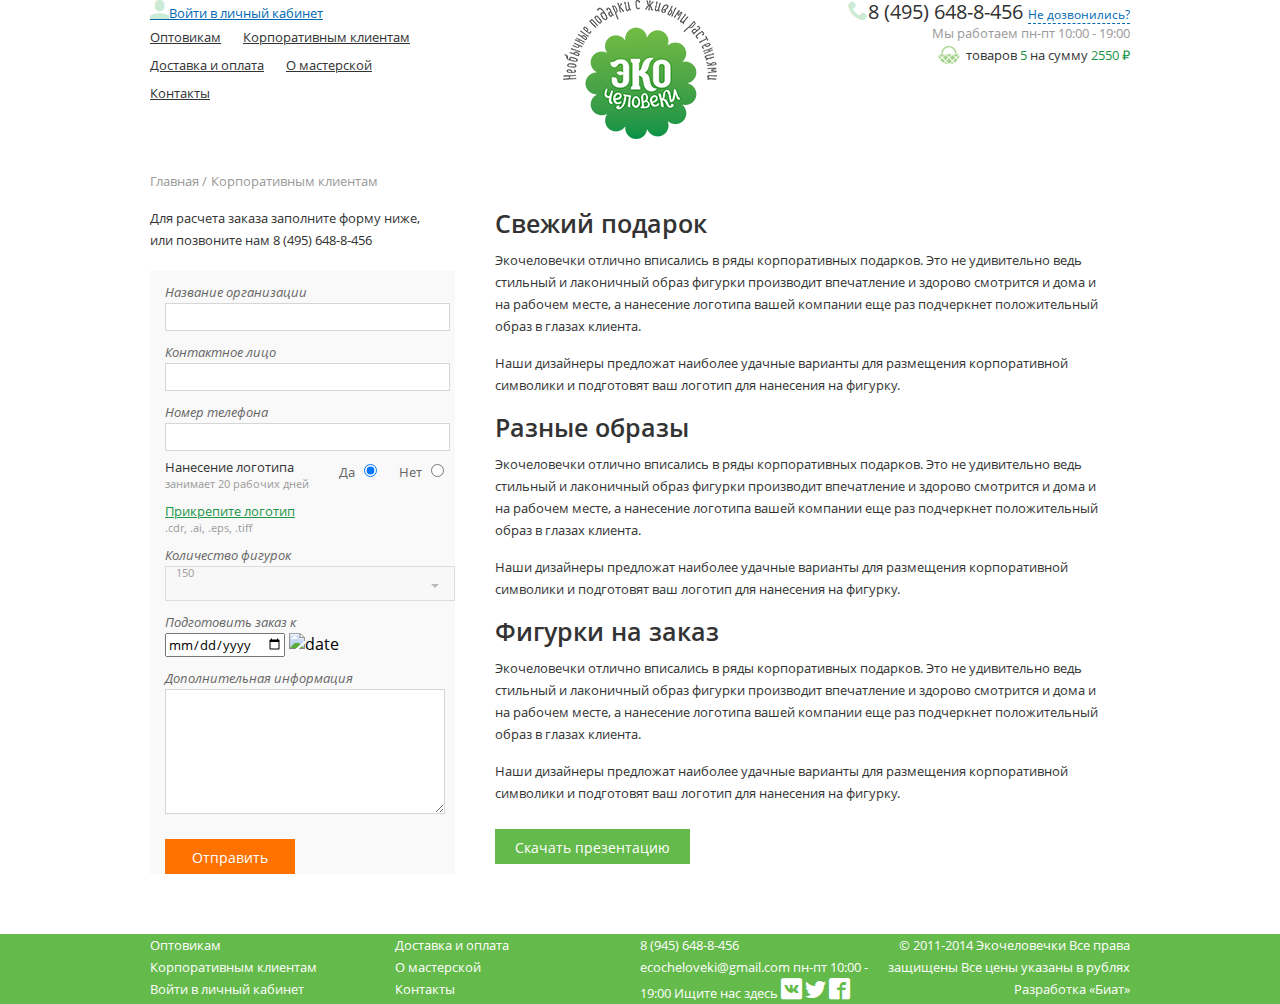
==== commit 28593638: "Подключение плагинов JQUERY" ====
--- a/clients.html
+++ b/clients.html
@@ -6,9 +6,15 @@
 
     <link rel="stylesheet" href="fonts/stylesheet.css">
     <link rel="stylesheet" href="fonts/icomoon/style.css">
+    <link rel="stylesheet" href="css/owl.carousel.min.css">
+    <link rel="stylesheet" href="css/jquery-ui.min.css">
+    <link rel="stylesheet" href="css/selectric.css">
     <link rel="stylesheet" href="css/style.css">
 
     <script type="text/javascript" src="JS/jquery-3.3.1.min.js"></script>
+    <script type="text/javascript" src="JS/jquery-ui.min.js"></script>
+    <script type="text/javascript" src="JS/jquery.selectric.js"></script>
+    <script type="text/javascript" src="JS/owl.carousel.min.js"></script>
     <script type="text/javascript" src="JS/script.js"></script>
 </head>
 <body>
--- a/css/selectric.css
+++ b/css/selectric.css
@@ -0,0 +1,244 @@
+/*======================================
+  Selectric v1.13.0
+======================================*/
+
+.selectric-wrapper {
+  position: relative;
+  cursor: pointer;
+}
+
+.selectric-responsive {
+  width: 100%;
+}
+
+.selectric {
+  border: 1px solid #DDD;
+  border-radius: 0px;
+  background: #F8F8F8;
+  position: relative;
+  overflow: hidden;
+}
+
+.selectric .label {
+  display: block;
+  white-space: nowrap;
+  overflow: hidden;
+  text-overflow: ellipsis;
+  margin: 0 38px 0 10px;
+  font-size: 12px;
+  line-height: 38px;
+  color: #444;
+  height: 38px;
+  -webkit-user-select: none;
+     -moz-user-select: none;
+      -ms-user-select: none;
+          user-select: none;
+}
+
+.selectric .button {
+  display: block;
+  position: absolute;
+  right: 0;
+  top: 0;
+  width: 38px;
+  height: 38px;
+  line-height: 38px;
+  background-color: #F8f8f8;
+  color: #BBB;
+  text-align: center;
+  font: 0/0 a;
+  *font: 20px/38px Lucida Sans Unicode, Arial Unicode MS, Arial;
+}
+
+.selectric .button:after {
+  content: " ";
+  position: absolute;
+  top: 0;
+  right: 0;
+  bottom: 0;
+  left: 0;
+  margin: auto;
+  width: 0;
+  height: 0;
+  border: 4px solid transparent;
+  border-top-color: #BBB;
+  border-bottom: none;
+}
+
+.selectric-focus .selectric {
+  border-color: #aaaaaa;
+}
+
+.selectric-hover .selectric {
+  border-color: #c4c4c4;
+}
+
+.selectric-hover .selectric .button {
+  color: #a2a2a2;
+}
+
+.selectric-hover .selectric .button:after {
+  border-top-color: #a2a2a2;
+}
+
+.selectric-open {
+  z-index: 9999;
+}
+
+.selectric-open .selectric {
+  border-color: #c4c4c4;
+}
+
+.selectric-open .selectric-items {
+  display: block;
+}
+
+.selectric-disabled {
+  filter: alpha(opacity=50);
+  opacity: 0.5;
+  cursor: default;
+  -webkit-user-select: none;
+     -moz-user-select: none;
+      -ms-user-select: none;
+          user-select: none;
+}
+
+.selectric-hide-select {
+  position: relative;
+  overflow: hidden;
+  width: 0;
+  height: 0;
+}
+
+.selectric-hide-select select {
+  position: absolute;
+  left: -100%;
+}
+
+.selectric-hide-select.selectric-is-native {
+  position: absolute;
+  width: 100%;
+  height: 100%;
+  z-index: 10;
+}
+
+.selectric-hide-select.selectric-is-native select {
+  position: absolute;
+  top: 0;
+  left: 0;
+  right: 0;
+  height: 100%;
+  width: 100%;
+  border: none;
+  z-index: 1;
+  box-sizing: border-box;
+  opacity: 0;
+}
+
+.selectric-input {
+  position: absolute !important;
+  top: 0 !important;
+  left: 0 !important;
+  overflow: hidden !important;
+  clip: rect(0, 0, 0, 0) !important;
+  margin: 0 !important;
+  padding: 0 !important;
+  width: 1px !important;
+  height: 1px !important;
+  outline: none !important;
+  border: none !important;
+  *font: 0/0 a !important;
+  background: none !important;
+}
+
+.selectric-temp-show {
+  position: absolute !important;
+  visibility: hidden !important;
+  display: block !important;
+}
+
+/* Items box */
+.selectric-items {
+  display: none;
+  position: absolute;
+  top: 100%;
+  left: 0;
+  background: #F8F8F8;
+  border: 1px solid #c4c4c4;
+  z-index: -1;
+  box-shadow: 0 0 10px -6px;
+}
+
+.selectric-items .selectric-scroll {
+  height: 100%;
+  overflow: auto;
+}
+
+.selectric-above .selectric-items {
+  top: auto;
+  bottom: 100%;
+}
+
+.selectric-items ul, .selectric-items li {
+  list-style: none;
+  padding: 0;
+  margin: 0;
+  font-size: 12px;
+  line-height: 20px;
+  min-height: 20px;
+}
+
+.selectric-items li {
+  display: block;
+  padding: 10px;
+  color: #666;
+  cursor: pointer;
+}
+
+.selectric-items li.selected {
+  background: #E0E0E0;
+  color: #444;
+}
+
+.selectric-items li.highlighted {
+  background: #D0D0D0;
+  color: #444;
+}
+
+.selectric-items li:hover {
+  background: #D5D5D5;
+  color: #444;
+}
+
+.selectric-items .disabled {
+  filter: alpha(opacity=50);
+  opacity: 0.5;
+  cursor: default !important;
+  background: none !important;
+  color: #666 !important;
+  -webkit-user-select: none;
+     -moz-user-select: none;
+      -ms-user-select: none;
+          user-select: none;
+}
+
+.selectric-items .selectric-group .selectric-group-label {
+  font-weight: bold;
+  padding-left: 10px;
+  cursor: default;
+  -webkit-user-select: none;
+     -moz-user-select: none;
+      -ms-user-select: none;
+          user-select: none;
+  background: none;
+  color: #444;
+}
+
+.selectric-items .selectric-group.disabled li {
+  filter: alpha(opacity=100);
+  opacity: 1;
+}
+
+.selectric-items .selectric-group li {
+  padding-left: 25px;
+}
--- a/css/style.css
+++ b/css/style.css
@@ -186,20 +186,52 @@
     width: 640px;
 }
 
-.banner > div{
-    background-repeat: no-repeat;
+.banner{
+    display: flex;
+    justify-content: space-between;
+    position: relative;
+}
+
+.banner > div {
+    -webkit-background-size: cover;
     background-size: cover;
     background-position: center;
+    background-repeat: no-repeat;
+}
+
+.banner .slider .item{
+    width: 640px;
+    height: 360px;
+    background-size: cover;
+    background-position: center;
+    background-repeat: no-repeat;
+}
+
+#customDots {
+    position: absolute;
+    top: 10px;
+    right: 10px;
+    z-index: 1;
+}
+
+#customDots button {
+    padding: 0;
+    border: none;
+    background-color: #666666;
+    border-radius: 50%;
+    opacity: 0.7;
+    margin: 0 4px;
+    width: 10px;
+    height: 10px;
+}
+
+#customDots button:hover {
+    opacity: 1;
 }
 
 .advantages{
     width: calc(100% - 320px);
     float: left;
-}
-
-.banner{
-    display: flex;
-    justify-content: space-between;
 }
 
 .advantages .item{
@@ -307,6 +339,33 @@
 .card{
     position: relative;
     border-bottom: 1px solid #e4e4e4;
+    z-index: 1;
+}
+
+.thumbnail{
+    position: absolute;
+    display: none;
+    top: -12px;
+    right: 2px;
+    padding: 11px;
+    width: 313px;
+    height: 356px;
+    background-color: #ffffff;
+    border: 1px solid #e1e1e1;
+    box-shadow: 0 7px 10px rgba(0, 0, 0, 0.1);
+    z-index: -1;
+}
+
+.thumbnail .pic{
+    margin-bottom: 10px;
+    width: 53px;
+    height: 53px;
+    background-size: cover;
+    background-repeat: no-repeat;
+}
+
+.thumbnail .pic.active{
+    border: 1px solid #259c47;
 }
 
 .status{
@@ -467,6 +526,14 @@
     margin-top: -3px;
 }
 
+.info .title.active::before{
+    -webkit-transform: rotate(180deg);
+    -moz-transform: rotate(180deg);
+    -ms-transform: rotate(180deg);
+    -o-transform: rotate(180deg);
+    transform: rotate(180deg);
+}
+
 footer{
     font-size: 13px;
     line-height: 22px;
@@ -557,6 +624,12 @@
     background-repeat: no-repeat;
     background-position: center;
     background-color: #b3b3b3;
+}
+
+.up{
+    position: fixed;
+    left: 15px;
+    bottom: 15px;
 }
 
 /*страница с оформлением заказа*/
@@ -1046,13 +1119,101 @@
     margin-top: 25px;
 }
 
-
-
-
-
-
-
-
+.info.ui-tabs{
+    padding: 0;
+}
+
+.info.ui-tabs .ui-tabs-nav{
+    padding: 0;
+}
+
+.info.ui-tabs .ui-tabs-nav li{
+    margin: 0;
+    padding: 0;
+}
+
+.info .tabs a{
+    display: block;
+    font-size: 14px;
+    color: #999999;
+    text-decoration: none;
+    padding: 0 15px;
+    outline: none;
+    height: 45px;
+    line-height: 45px;
+}
+
+.info.ui-tabs .ui-tabs-nav li.ui-tabs-active{
+    margin: 0;
+    padding: 0;
+}
+
+.info.ui-tabs .ui-tabs-nav .ui-tabs-anchor{
+    padding: 0 15px;
+}
+
+.info.ui-tabs .ui-tabs-panel{
+    padding: 0;
+}
+
+.info .tabs li.ui-tabs-active a,
+.info .tabs li a:hover{
+    border: none;
+    background-color: #f2fff7;
+    color: #1c9847;
+    cursor: pointer;
+}
+
+.selectB1{
+    width: 290px;
+}
+
+.selectB1 .selectric{
+    width: 100%;
+    height: 28px;
+    background-color: #fff;
+    border:  1px solid #d6d6d6;
+}
+
+.selectB1 .selectric .label{
+    font-size: 13px;
+    line-height: 26px;
+    color: #333333;
+}
+
+.selectB1 .selectric .button{
+    position: absolute;
+    right: 7px;
+    top: 50%;
+    width: 0px;
+    height: 0px;
+    border-top: 7px solid #00a48c;
+    border-left: 6px solid transparent;
+    border-right: 6px solid transparent;
+    margin-top: -2px;
+    background-color: transparent;
+}
+
+.selectB1 .selectric .button::after{
+    display: none;
+}
+
+.selectB1 .selectric-items{
+    border: 1px solid #d6d6d6;
+}
+
+.selectB1 .selectric-items li{
+    padding: 0;
+    padding-left: 10px;
+    font-size: 13px;
+    line-height: 26px;
+    color: #333333;
+    background-color: #ffffff;
+}
+
+.selectB1 .selectric-items li:hover{
+    background-color: rgba(0,0,0,0.1);
+}
 
 
 
